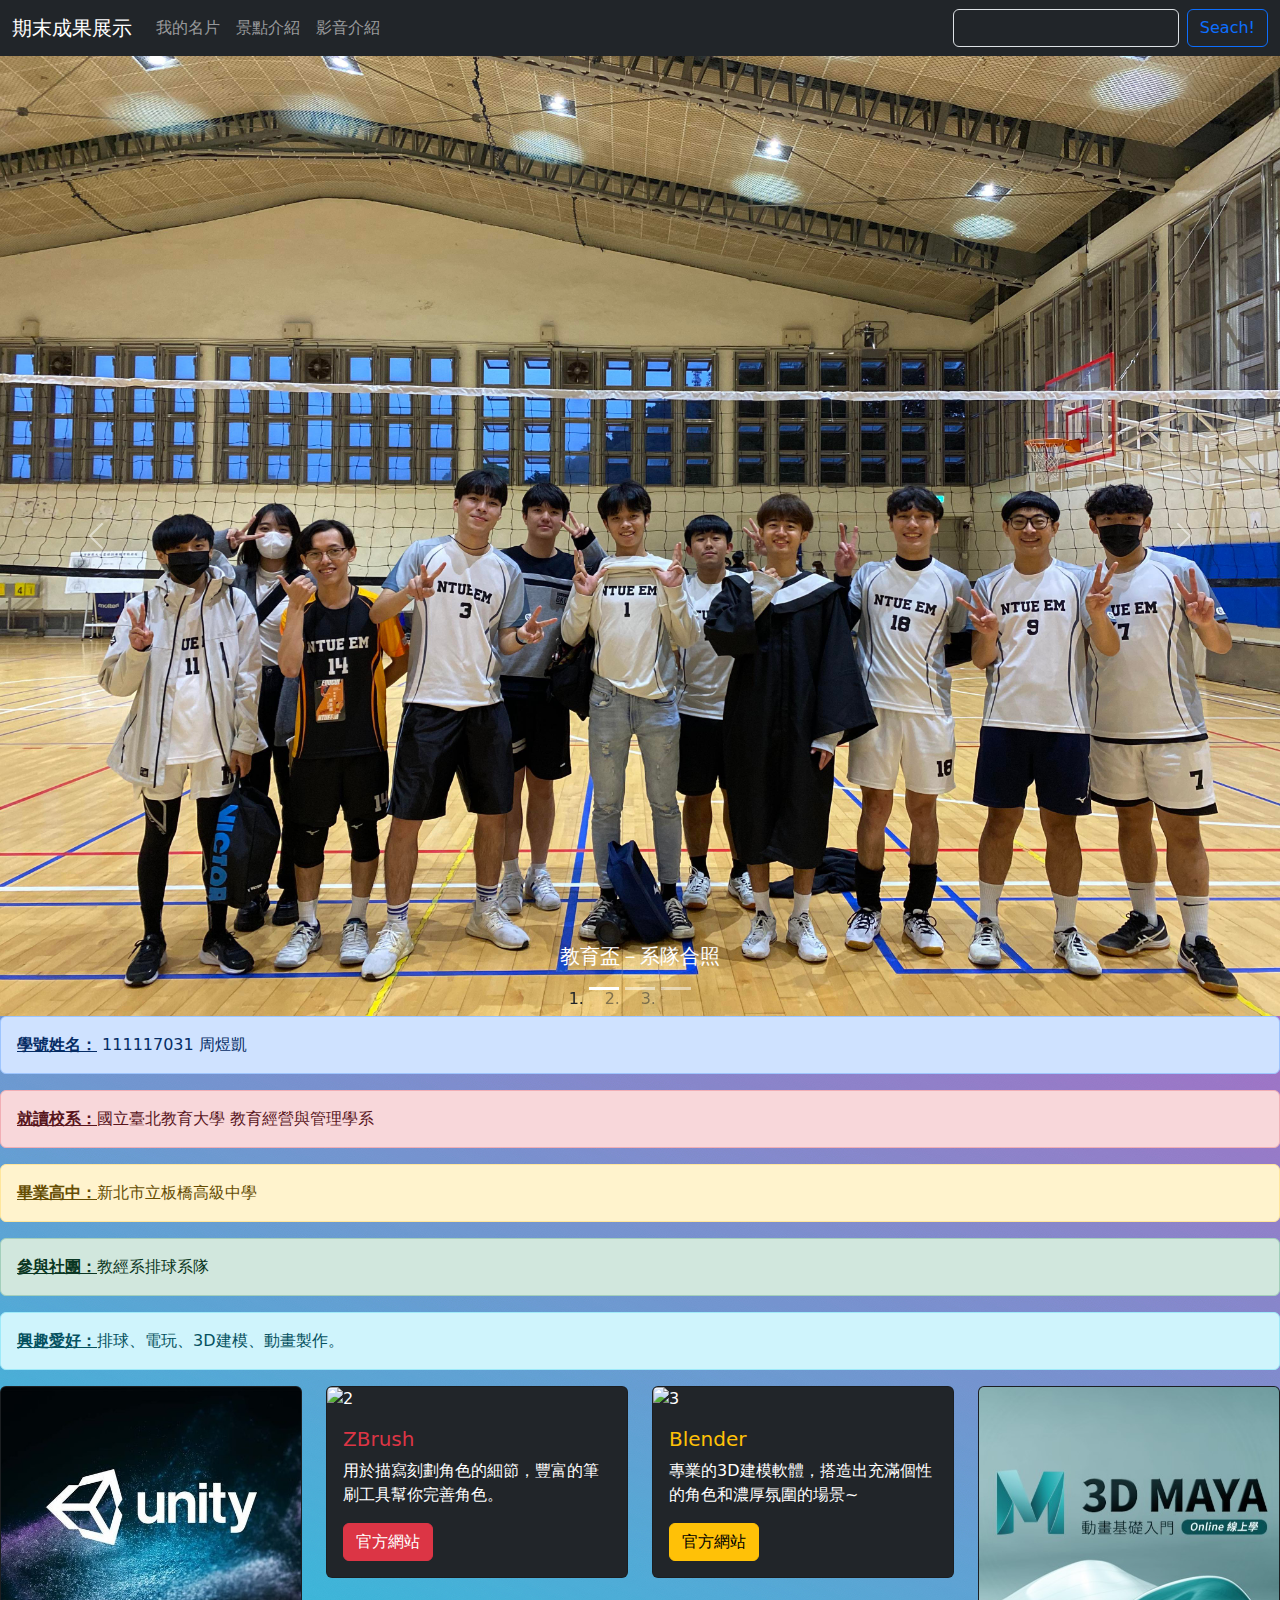
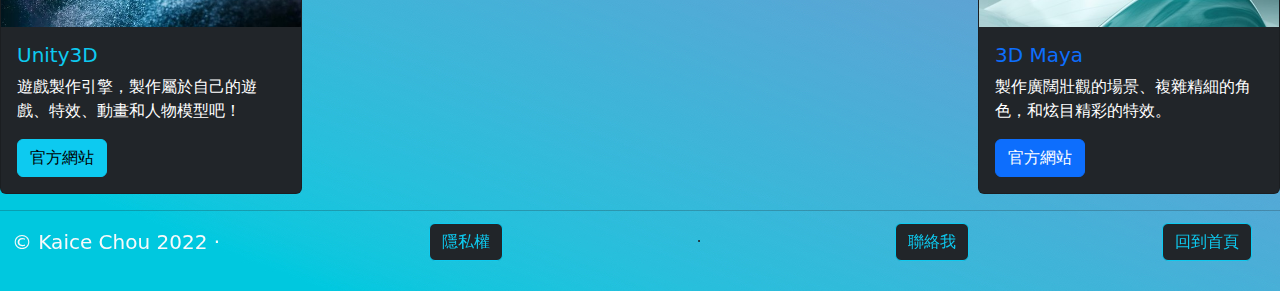
==== index.html @ 7910ccab "Add files via upload" ====
<!doctype html>
<html>
<head>
<meta charset="utf-8">
<title>期末成果展示</title>
<meta name="viewport" content="width=device-width, initial-scale=1">
<link href="https://cdn.jsdelivr.net/npm/bootstrap@5.2.3/dist/css/bootstrap.min.css" rel="stylesheet">
<style type="text/css">
</style>
<script src="https://cdn.jsdelivr.net/npm/bootstrap@5.2.3/dist/js/bootstrap.bundle.min.js"></script>
</head>

<body background="img/Cyan_Purple.JPG">
	<!-- 導覽列 -->
  	<nav class="navbar navbar-dark bg-dark navbar-expand-md">
  	<div class="container-fluid">
    <a class="navbar-brand" href="index.html">期末成果展示</a>
    <button class="navbar-toggler" type="button" data-bs-toggle="collapse" 
      data-bs-target="#navbar1">
      <span class="navbar-toggler-icon"></span></button>
    <div class="collapse navbar-collapse" id="navbar1">
      <ul class="navbar-nav me-auto">
        <li class="nav-item active"><a class="nav-link" href="card.html">我的名片</a></li>
        <li class="nav-item"><a class="nav-link" href="photo.html">景點介紹</a></li>
        <li class="nav-item"><a class="nav-link" href="video.html">影音介紹</a></li>
      </ul>
		<form class="d-flex" role="search">
        <input class="form-control me-2 text-bg-dark" type="search" placeholder="在找些什麼..." aria-label="Search">
        <button class="btn btn-outline-primary" type="submit">Seach!</button>
      </form>
    </div>
  </div>
</nav>

  	<!-- 輪播 -->
  	<div id="myCarousel" class="carousel slide" data-bs-ride="carousel">
  	<!-- 輪播指示 -->
  	<ol class="carousel-indicators">
    <li data-bs-target="#myCarousel" data-bs-slide-to="0" class="active"></li>
    <li data-bs-target="#myCarousel" data-bs-slide-to="1"></li>
    <li data-bs-target="#myCarousel" data-bs-slide-to="2"></li>
  	</ol>
  	<!-- 輪播內容 -->
  	<div class="carousel-inner">
    <div class="carousel-item active">
      <img src="img/head1.jpg" class="d-block w-100 " alt="教育盃">
      <div class="carousel-caption d-none d-md-block">
        <h5>教育盃－系隊合照</h5>	
      </div>
    </div>
    <div class="carousel-item">
      <img src="img/head2.jpg" class="d-block w-100" alt="國北校門">
      <div class="carousel-caption d-none d-md-block">
        <h5>學校正門－國立臺北教育大學</h5>
      </div>
    </div>
    <div class="carousel-item">
      <img src="img/head3.jpg" class="d-block w-100" alt="教經系">
      <div class="carousel-caption d-none d-md-block">
        <h5>學系－教育經營與管理學系</h5>
      </div>
    </div>
  </div>
  <!-- 輪播控制 -->
  <a class="carousel-control-prev" href="#myCarousel" data-bs-slide="prev">
    <span class="carousel-control-prev-icon"></span>
    <span class="visually-hidden">Previous</span></a>
  <a class="carousel-control-next" href="#myCarousel" data-bs-slide="next">
    <span class="carousel-control-next-icon"></span>
    <span class="visually-hidden">Next</span></a>
</div>


  	<!-- 內容區 -->
	<div></div>
    <!-- 三個警報效果 -->
    <div class="alert alert-primary" role="alert">
  	<a href="#" class="alert-link"><strong>學號姓名：</strong></a> 111117031 周煜凱
</div>
	<div class="alert alert-danger" role="alert">
  	<a href="#" class="alert-link"><strong>就讀校系：</strong></a>國立臺北教育大學 教育經營與管理學系
</div>
	<div class="alert alert-warning" role="alert">
	<a href="#" class="alert-link"><strong>畢業高中：</strong></a>新北市立板橋高級中學
	</div>
	<div class="alert alert-success" role="alert">
	<a href="#" class="alert-link"><strong>參與社團：</strong></a>教經系排球系隊
	</div>
<div class="alert alert-info" role="alert">
  	<a href="#" class="alert-link"><strong>興趣愛好：</strong></a>排球、電玩、3D建模、動畫製作。
	</div>

    <!-- 四個卡片 -->
    <div class="row">
	<div class="col-sm-6 col-md-3">
	<div class="card text-bg-dark">
  	<img src="img/photo1.jpg" class="card-img-top" alt="1">
	<div class="card-body">
    <h5 class="card-title text-info">Unity3D</h5>
    <p class="card-text">遊戲製作引擎，製作屬於自己的遊戲、特效、動畫和人物模型吧！</p>
    <a href="https://unity.com" class="btn btn-info">官方網站</a>
  	</div>
	</div>
	</div>
	
	<div class="col-sm-6 col-md-3">
	<div class="card text-bg-dark">
  	<img src="img/photo2.JPG" class="card-img-top" alt="2">
	<div class="card-body">
    <h5 class="card-title text-danger">ZBrush</h5>
    <p class="card-text">用於描寫刻劃角色的細節，豐富的筆刷工具幫你完善角色。</p>
    <a href="https://pixologic.com" class="btn btn-danger">官方網站</a>
  	</div>
	</div>
	</div>
	
	<div class="col-sm-6 col-md-3">
	<div class="card text-bg-dark">
  	<img src="img/photo3.JPG" class="card-img-top" alt="3">
	<div class="card-body">
    <h5 class="card-title text-warning">Blender</h5>
    <p class="card-text">專業的3D建模軟體，搭造出充滿個性的角色和濃厚氛圍的場景~</p>
    <a href="https://www.blender.org" class="btn btn-warning">官方網站</a>
  	</div>
	</div>
	</div>
		
	<div class="col-sm-6 col-md-3">	
	<div class="card text-bg-dark">
  	<img src="img/photo4.jpg" class="card-img-top" alt="4">
	<div class="card-body">
    <h5 class="card-title text-primary">3D Maya</h5>
    <p class="card-text">製作廣闊壯觀的場景、複雜精細的角色，和炫目精彩的特效。</p>
    <a href="https://www.autodesk.com.tw/products/maya/overview?term=1-YEAR&tab=subscription" class="btn btn-primary">官方網站</a>
  	</div>
	</div>
	</div>	
  </div>

  <!-- 頁尾 -->
  <footer>
	<hr class="solid">
	<nav class="navbar sticky-bottom" >
  	<div class="container-fluid ">
    <a class="navbar-brand text-light" href="#">© Kaice Chou 2022 ·<a href="https://zh.m.wikipedia.org/zh-hant/隱私權_(臺灣)" class="btn bg-dark btn-outline-info">隱私權</a>·<a href="mailto=kaice031119@gmail.com" class="btn bg-dark btn-outline-info">聯絡我</a>
		</a>
		
    <a class="navbar-brand" href="#"> <button type="button" class="btn bg-dark btn-outline-info">回到首頁</button> </a>
    <div class="collapse navbar-collapse" id="navbarNav">
      <ul class="navbar-nav">
        <li class="nav-item">
          <a class="nav-link active" aria-current="page" href="#">Home</a>
        </li>
        <li class="nav-item">
          <a class="nav-link" href="#">Features</a>
        </li>
        <li class="nav-item">
          <a class="nav-link" href="#">Pricing</a>
        </li>
        <li class="nav-item">
          <a class="nav-link disabled">Disabled</a>
        </li>
      </ul>
    </div>
  </div>
</nav>

	</footer>

</body>
</html>
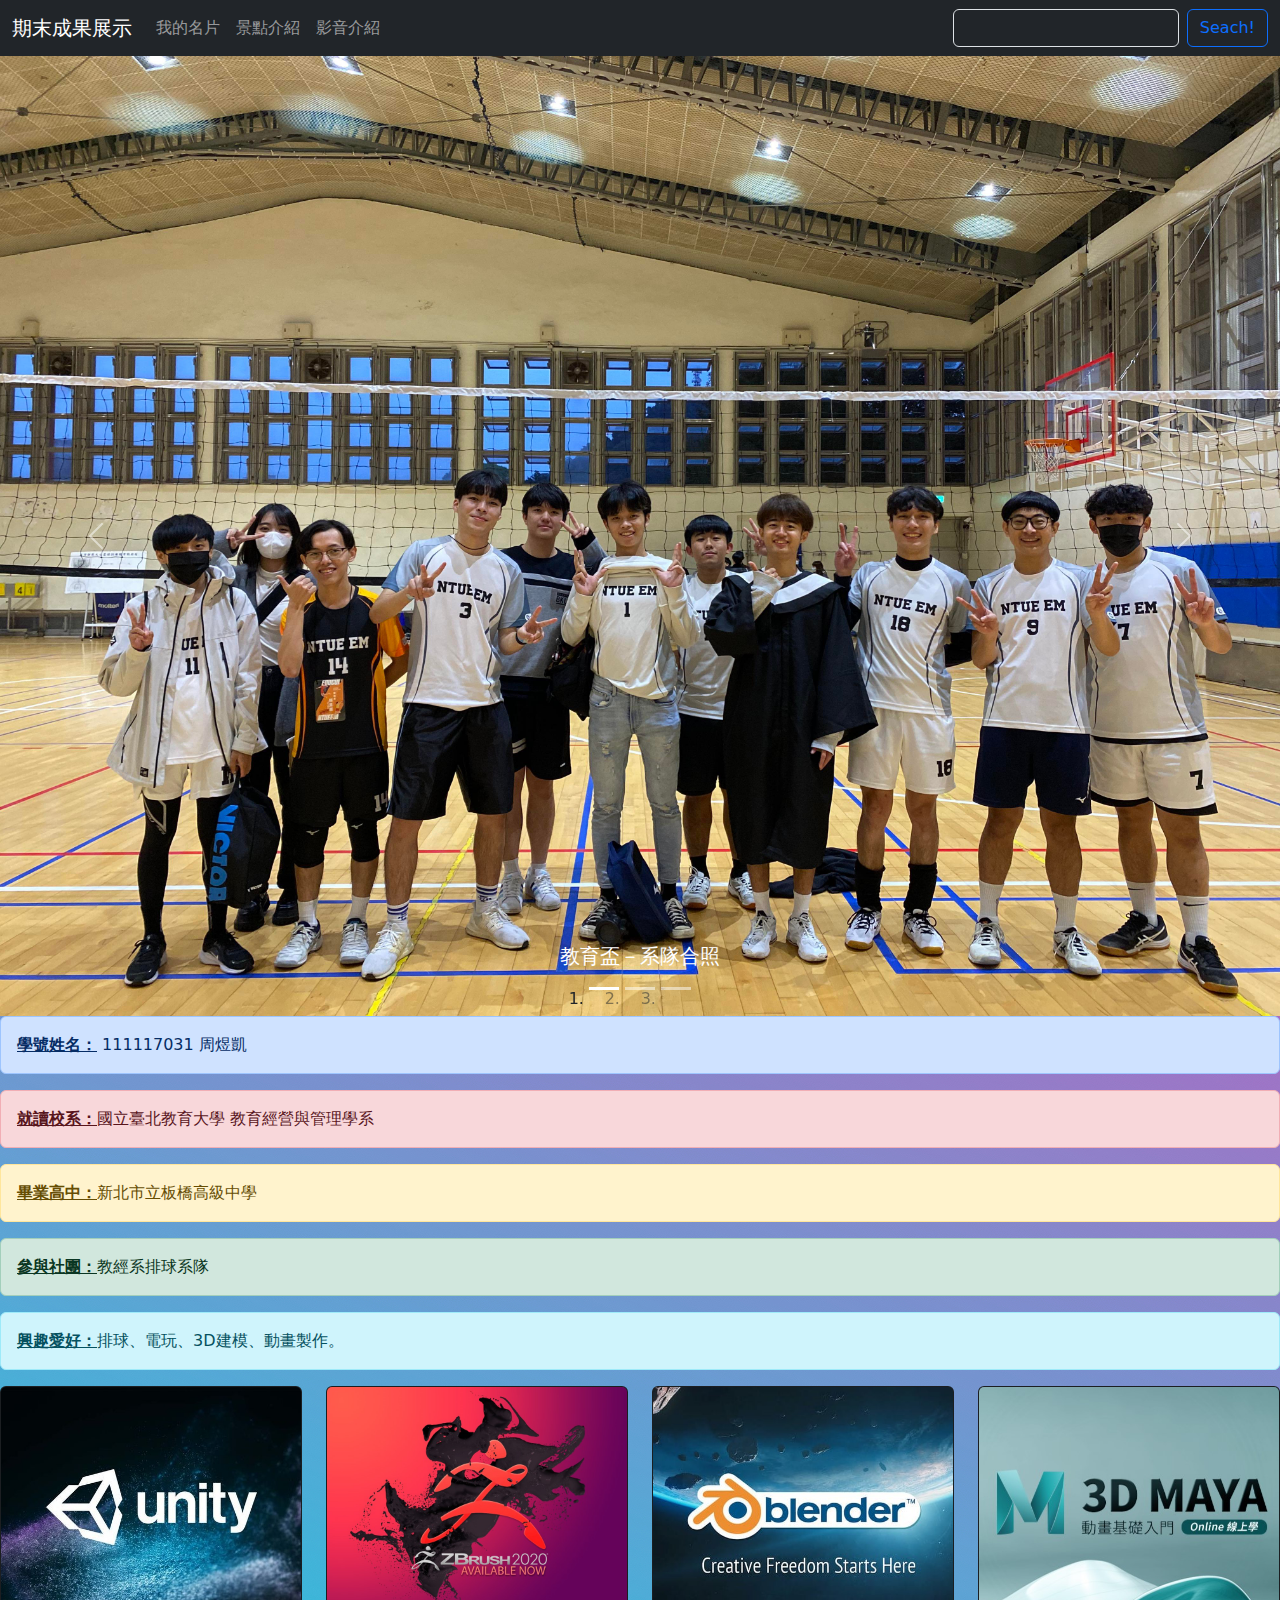
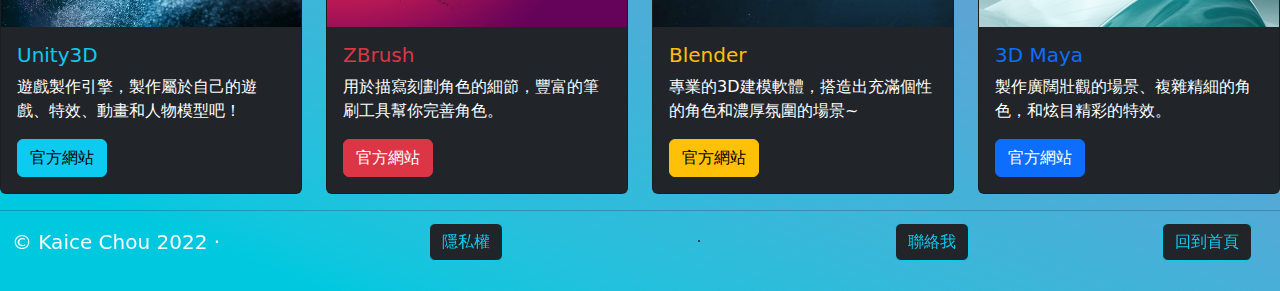
==== commit 937648ef: "Update index.html" ====
--- a/index.html
+++ b/index.html
@@ -105,7 +105,7 @@
 	
 	<div class="col-sm-6 col-md-3">
 	<div class="card text-bg-dark">
-  	<img src="img/photo2.JPG" class="card-img-top" alt="2">
+  	<img src="img/photo2.jpg" class="card-img-top" alt="2">
 	<div class="card-body">
     <h5 class="card-title text-danger">ZBrush</h5>
     <p class="card-text">用於描寫刻劃角色的細節，豐富的筆刷工具幫你完善角色。</p>
@@ -116,7 +116,7 @@
 	
 	<div class="col-sm-6 col-md-3">
 	<div class="card text-bg-dark">
-  	<img src="img/photo3.JPG" class="card-img-top" alt="3">
+  	<img src="img/photo3.jpg" class="card-img-top" alt="3">
 	<div class="card-body">
     <h5 class="card-title text-warning">Blender</h5>
     <p class="card-text">專業的3D建模軟體，搭造出充滿個性的角色和濃厚氛圍的場景~</p>
